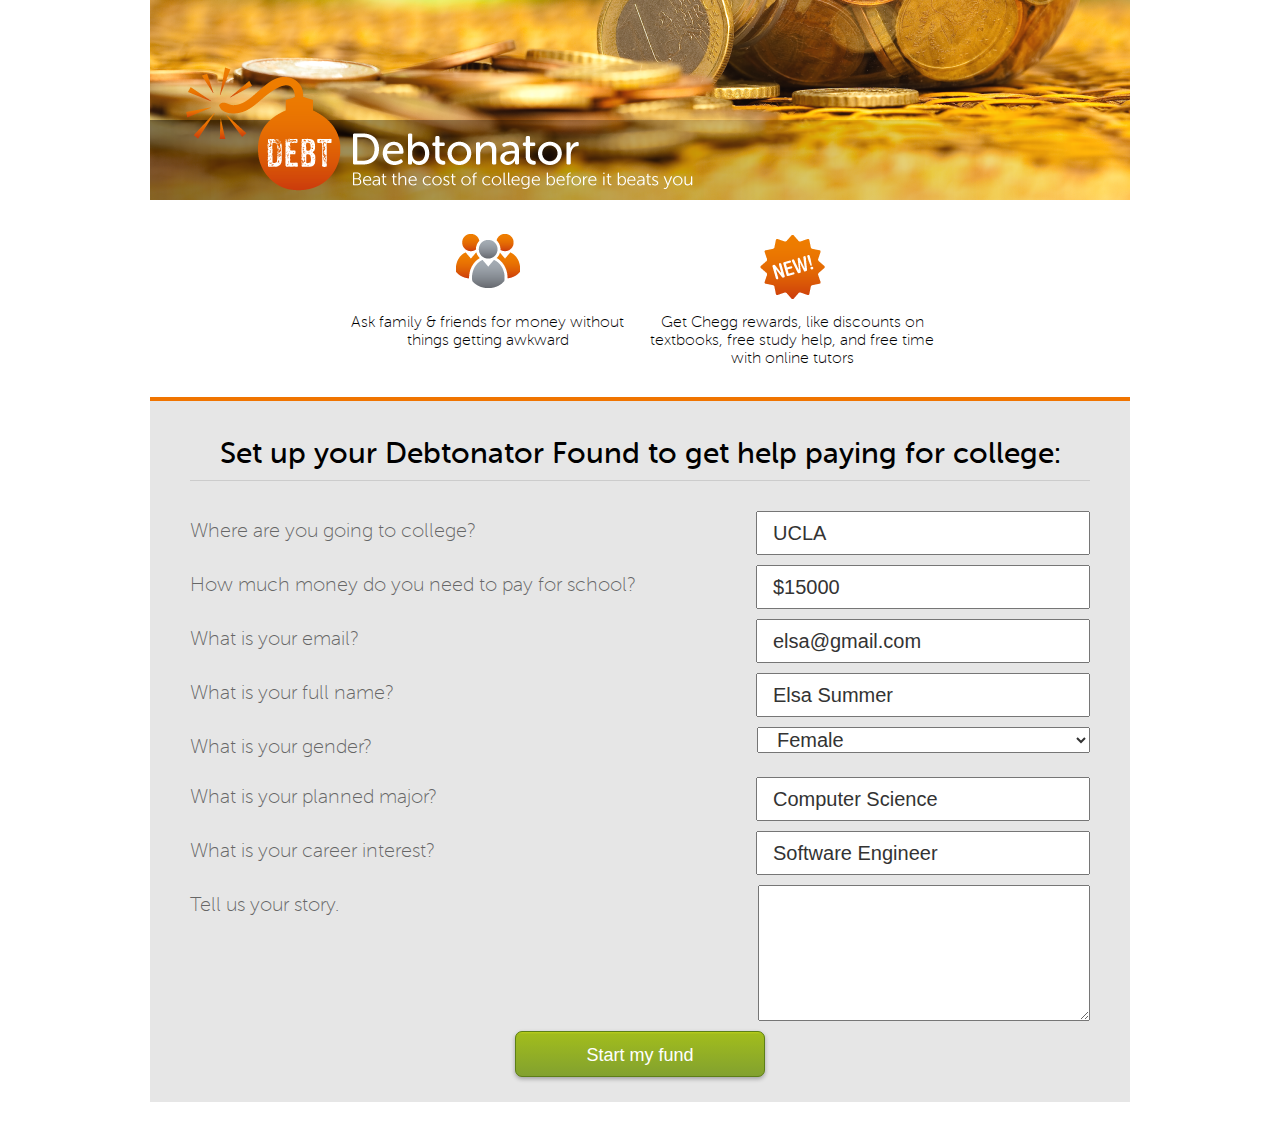
==== index.html @ c49d26be "Merge remote-tracking branch 'origin/gh-pages' into gh-pages" ====
<!DOCTYPE html>
<html>
	<head>
		<title>Debtonator</title>
        <link rel="stylesheet" type="text/css" href="normalize.min.css" />
        <link rel="stylesheet" type="text/css" href="style.css" />
        <link rel="stylesheet" type="text/css" href="index.css" />
        <link rel="stylesheet" type="text/css" href="setup.css" />
	</head>
	<body class="landingPage">
		<header>
            <img src="images/header.png">
        </header>
        <section class="center-block floaters">
        <div class="floatingBox family"><img src="images/icon_ppl_group.png"/><br/>Ask family & friends for money without things getting awkward</div>
        <div class="floatingBox rewards"><img src="images/icon_new.png"/><br/>Get Chegg rewards, like discounts on textbooks, free study help, and free time with online tutors</div>
        </section>

        <section class="center-block form-box">
            <h1 class="form-title">Set up your Debtonator Found to get help paying for college:</h1>
            <div class="form-body" id="submit_form">

                <div class="form-field cf">
                    <label>Where are you going to college?</label>
                    <input type="text" name="college" value="UCLA" />
                </div>

                <div class="form-field cf">
                    <label>How much money do you need to pay for school?</label>
                    <input type="text" name="goal" value="$15000" />
                </div>

                <div class="form-field cf">
                    <label>What is your email?</label>
                    <input type="text" name="email" value="elsa@gmail.com" />
                </div>

                <div class="form-field cf">
                    <label>What is your full name?</label>
                    <input type="text" name="name" value="Elsa Summer" />
                </div>

                <div class="form-field cf">
                    <label>What is your gender?</label>
                    <select name="gender">
                        <option>Male</option>
                        <option selected>Female</option>
                    </select>
                </div>

                <div class="form-field cf">
                    <label>What is your planned major?</label>
                    <input type="text" name="major" value="Computer Science" />
                </div>

                <div class="form-field cf">
                    <label>What is your career interest?</label>
                    <input type="text" name="interest" value="Software Engineer" />
                </div>

                <div class="form-field cf">
                    <label>Tell us your story.</label>
                    <textarea name="path"></textarea>
                </div> 
                


                <div class="form-field form-button">
                    <button id="submit_button">Start my fund</button>
                </div>
            </div>

        </section>

        <script src="https://d2dswzpx2y1fhq.cloudfront.net/_sdk/chegg.js"></script>
        <script src="//ajax.googleapis.com/ajax/libs/jquery/1.11.1/jquery.min.js"></script>
        <script src="//www.parsecdn.com/js/parse-1.3.0.min.js"></script>
        <script src="parse.js"></script>
        <script src="index.js"></script>
        <script>
        if(top != window) {
            Chegg.init({
                appName: 'debtonator',
                version: 1,
                redirect: '/',
                domain: 'https://henry.live.dev.cheggnet.com/'
            });
        }
        </script>
	</body>
</html>

<!--
Debtonator
Beat the cost of college before it beats you
In the upper right corner have a sound icon

Ask family & friends for money without things getting awkward

Get Chegg rewards, like discounts on textbooks, free study help, and free time with online tutors



Set up your Debtonator Fund to get help paying for college:

What school are you going to? [                            ]
and how much money you still need to pay for school  [                    ] for my first year
($15,000)
-->
---- style.css ----
body {
    padding-top: 1px;
    margin-top: -1px;
    padding-bottom: 1px;
    margin-bottom: -1px;
}

@font-face {
    font-family: 'MuseoSansRounded-100';
    src: url('fonts/museosansrounded-100-webfont.eot');
    src: url('fonts/museosansrounded-100-webfont.eot?#iefix') format('embedded-opentype'),
         url('fonts/museosansrounded-100-webfont.woff') format('woff'),
         url('fonts/museosansrounded-100-webfont.ttf') format('truetype'),
         url('fonts/museosansrounded-100-webfont.svg#MuseoSansRounded-100') format('svg');
    font-weight: normal;
    font-style: normal;

}

@font-face {
    font-family: 'MuseoSansRounded-300';
    src: url('fonts/museosansrounded-300-webfont.eot');
    src: url('fonts/museosansrounded-300-webfont.eot?#iefix') format('embedded-opentype'),
         url('fonts/museosansrounded-300-webfont.woff') format('woff'),
         url('fonts/museosansrounded-300-webfont.ttf') format('truetype'),
         url('fonts/museosansrounded-300-webfont.svg#MuseoSansRounded-300') format('svg');
    font-weight: normal;
    font-style: normal;

}

@font-face {
    font-family: 'MuseoSansRounded-500';
    src: url('fonts/museosansrounded-500-webfont.eot');
    src: url('fonts/museosansrounded-500-webfont.eot?#iefix') format('embedded-opentype'),
         url('fonts/museosansrounded-500-webfont.woff') format('woff'),
         url('fonts/museosansrounded-500-webfont.ttf') format('truetype'),
         url('fonts/museosansrounded-500-webfont.svg#MuseoSansRounded-500') format('svg');
    font-weight: normal;
    font-style: normal;

}

@font-face {
    font-family: 'MuseoSansRounded-700';
    src: url('fonts/museosansrounded-700-webfont.eot');
    src: url('fonts/museosansrounded-700-webfont.eot?#iefix') format('embedded-opentype'),
         url('fonts/museosansrounded-700-webfont.woff') format('woff'),
         url('fonts/museosansrounded-700-webfont.ttf') format('truetype'),
         url('fonts/museosansrounded-700-webfont.svg#MuseoSansRounded-700') format('svg');
    font-weight: normal;
    font-style: normal;

}
---- index.css ----
/* ======================================= *\
   Landing Page
\* ======================================= */

header{
    text-align: center;
}

.floaters{
    
}

 .center-block{
    width: 980px;
    margin: 0 auto;
    text-align: center;
}

 .floaters{
    margin-top: 30px;
    margin-bottom: 30px;
}

 h1 {
    font-family: "MuseoSansRounded-500";
    font-size: 32px;
    font-weight: normal
}

 h2 {
    font-family: "MuseoSansRounded-100";
    font-size: 18px;
    font-weight: normal
}

 .container {
    width: 980px
    
}
 .floatingBox {
    display: inline-block;
    width: 300px ;
    font-family: "MuseoSansRounded-100";
    align-content: center;
    text-align: center;
    position: relative;
    vertical-align: top;
}

 .floatingBox.family img {
    padding-bottom: 21px;
}

 .floatingBox.rewards img {
    padding-bottom: 10px;
}
    
 button {
    background-color: #a1bc1d;
    background-image: -webkit-gradient(linear, 50% 0%, 50% 100%, color-stop(0%, #bbce1b), color-stop(2px, #a1bc1d), color-stop(100%, #82a12f));
    background-image: -webkit-linear-gradient(#bbce1b 0%, #a1bc1d 2px, #82a12f);
    background-image: -moz-linear-gradient(#bbce1b 0%, #a1bc1d 2px, #82a12f);
    background-image: -o-linear-gradient(#bbce1b 0%, #a1bc1d 2px, #82a12f);
    background-image: linear-gradient(#bbce1b 0%, #a1bc1d 2px, #82a12f);
    -webkit-box-shadow: 0 2px 4px rgba(0, 0, 0, 0.3);
    -moz-box-shadow: 0 2px 4px rgba(0, 0, 0, 0.3);
    box-shadow: 0 2px 4px rgba(0, 0, 0, 0.3);
    border: 1px solid #5d7f17;
    color: white;
    height: 46px;
    line-height: 44px;
    font-size: 18px;
    width: 50% ;
    padding-left: 30px;
    padding-right: 30px;
    border-radius: 7px;
}
---- setup.css ----
/* ======================================= *\
   Setup Page
\* ======================================= */

.form-box {
    width: 900px;
	border-top: solid 4px #f07400;
	background-color: #e6e6e6; 
	padding: 15px 40px;
    margin-bottom: 30px;

}
.form-title {
	font-family: "MuseoSansRounded-500";
    font-size: 30px;
    font-weight: normal;
    padding-bottom: 10px; 
    border-bottom : 1px solid #ccc;
}

.form-body {
	padding:5px 0;
}
.form-field {
	padding:5px 0;
}
.form-field label{
	float:left;
	font-family: "MuseoSansRounded-100";
    font-size: 20px;
    font-weight: normal;
    color: #666;
    height: 40px;
    line-height: 40px;
    
}
.form-field input {
	float:right;
	height: 40px;
	font-family: "Helvetica", "Arial", Sans-serif;
	font-size: 20px;
	color: #333333;
	padding: 0px 15px;
	width:300px;
}
.form-field select{
	float:right;
	line-height: 34px;
	font-family: "Helvetica", "Arial", Sans-serif;
	font-size: 20px;
	color: #333333;
	padding: 0px 15px;
	width:333px;
}
.form-field textarea{
	float:right;
	height: 134px;
	font-family: "Helvetica", "Arial", Sans-serif;
	font-size: 20px;
	color: #333333;
	padding: 0px 15px;
	width:300px;
}

.form-button {
	width: 500px;
	margin:auto;
}

.cf:before,
.cf:after {
    content: " "; /* 1 */
    display: table; /* 2 */
}

.cf:after {
    clear: both;
}

/**
 * For IE 6/7 only
 * Include this rule to trigger hasLayout and contain floats.
 */
.cf {
    *zoom: 1;
}
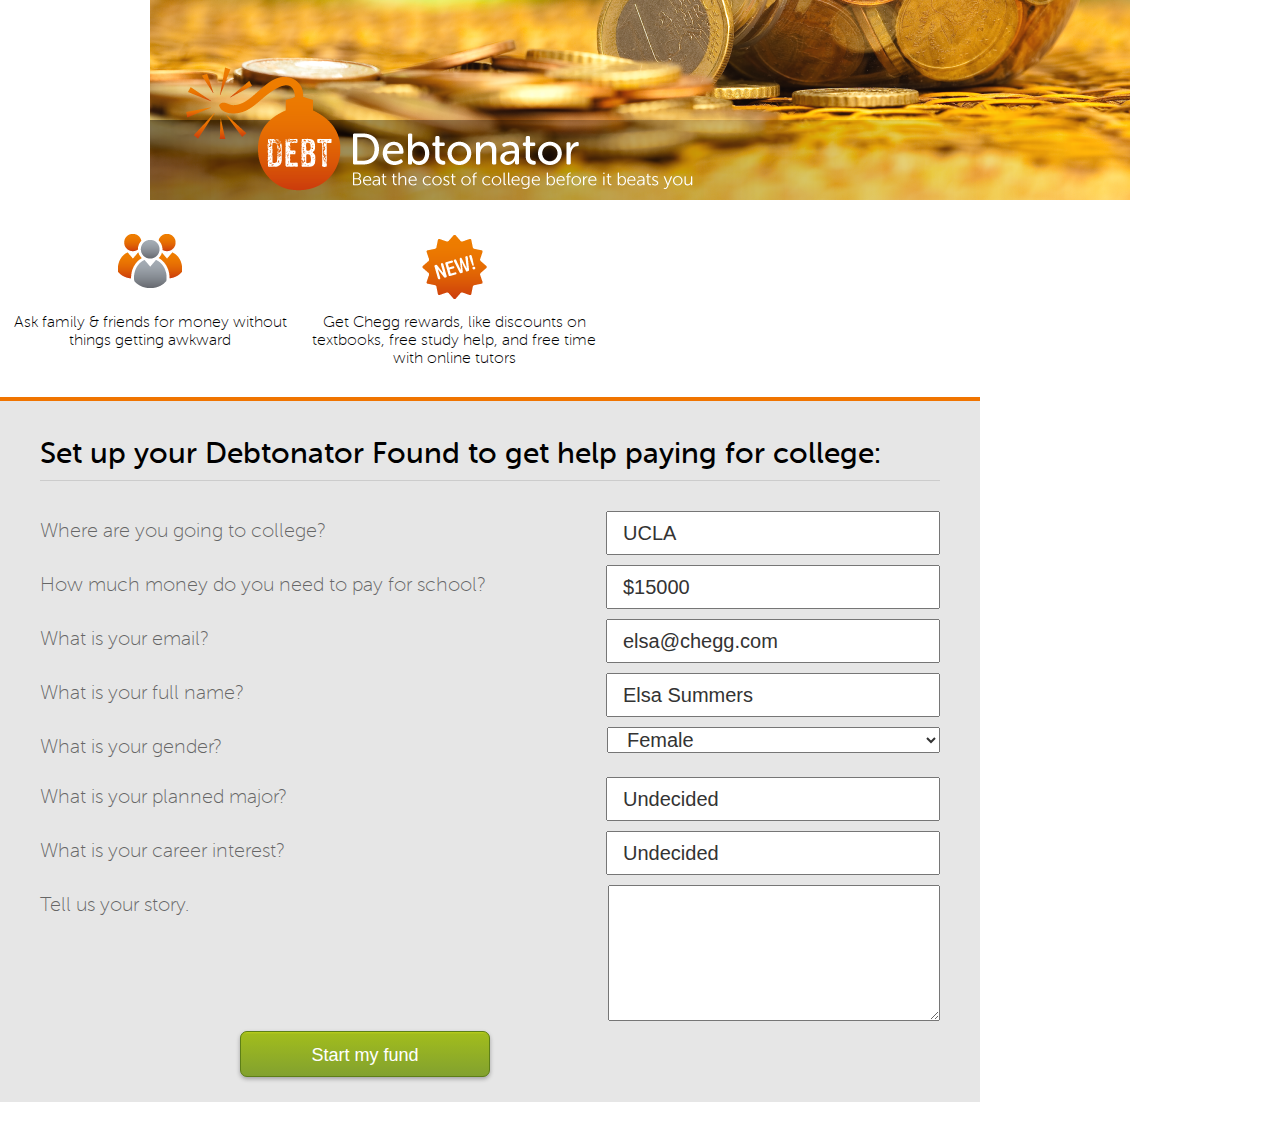
==== commit b3a9eeb6: "Update some default text." ====
--- a/index.html
+++ b/index.html
@@ -11,12 +11,12 @@
 		<header>
             <img src="images/header.png">
         </header>
-        <section class="center-block floaters">
+        <section class="floaters">
         <div class="floatingBox family"><img src="images/icon_ppl_group.png"/><br/>Ask family & friends for money without things getting awkward</div>
         <div class="floatingBox rewards"><img src="images/icon_new.png"/><br/>Get Chegg rewards, like discounts on textbooks, free study help, and free time with online tutors</div>
         </section>
 
-        <section class="center-block form-box">
+        <section class="floaters form-box">
             <h1 class="form-title">Set up your Debtonator Found to get help paying for college:</h1>
             <div class="form-body" id="submit_form">
 
@@ -32,12 +32,12 @@
 
                 <div class="form-field cf">
                     <label>What is your email?</label>
-                    <input type="text" name="email" value="elsa@gmail.com" />
+                    <input type="text" name="email" value="elsa@chegg.com" />
                 </div>
 
                 <div class="form-field cf">
                     <label>What is your full name?</label>
-                    <input type="text" name="name" value="Elsa Summer" />
+                    <input type="text" name="name" value="Elsa Summers" />
                 </div>
 
                 <div class="form-field cf">
@@ -50,12 +50,12 @@
 
                 <div class="form-field cf">
                     <label>What is your planned major?</label>
-                    <input type="text" name="major" value="Computer Science" />
+                    <input type="text" name="major" value="Undecided" />
                 </div>
 
                 <div class="form-field cf">
                     <label>What is your career interest?</label>
-                    <input type="text" name="interest" value="Software Engineer" />
+                    <input type="text" name="interest" value="Undecided" />
                 </div>
 
                 <div class="form-field cf">
@@ -70,7 +70,8 @@
                 </div>
             </div>
 
-        </section>
+        </div>
+
 
         <script src="https://d2dswzpx2y1fhq.cloudfront.net/_sdk/chegg.js"></script>
         <script src="//ajax.googleapis.com/ajax/libs/jquery/1.11.1/jquery.min.js"></script>
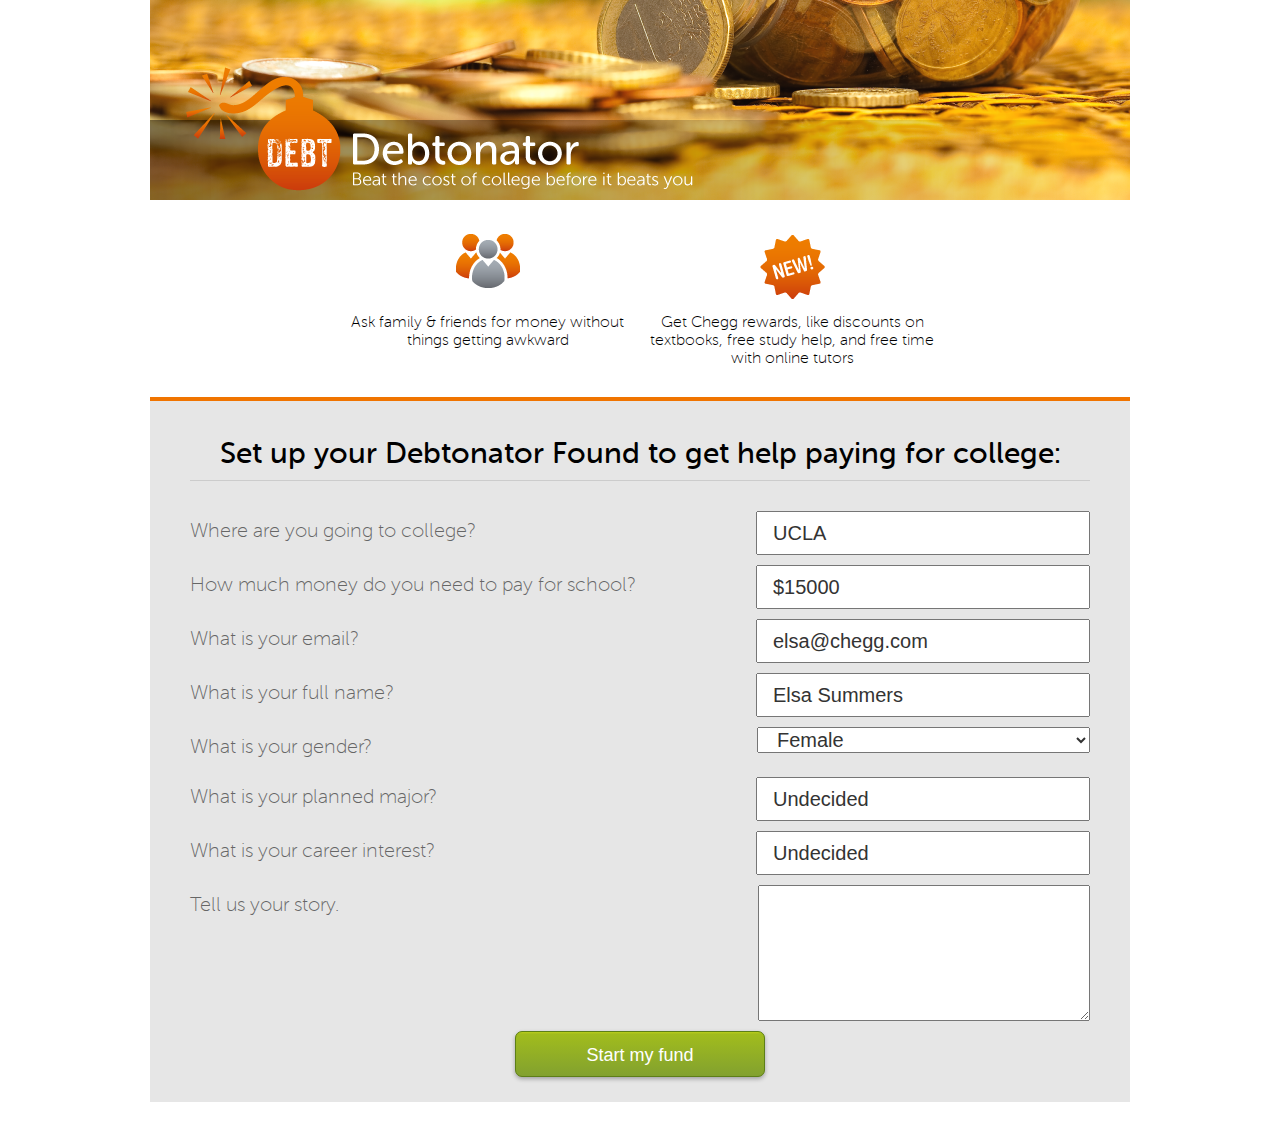
==== commit d4f604fe: "Merge branch 'gh-pages' of github.com:liouh/debtonator into gh-pages" ====
--- a/index.html
+++ b/index.html
@@ -11,12 +11,12 @@
 		<header>
             <img src="images/header.png">
         </header>
-        <section class="floaters">
+        <section class="center-block floaters">
         <div class="floatingBox family"><img src="images/icon_ppl_group.png"/><br/>Ask family & friends for money without things getting awkward</div>
         <div class="floatingBox rewards"><img src="images/icon_new.png"/><br/>Get Chegg rewards, like discounts on textbooks, free study help, and free time with online tutors</div>
         </section>
 
-        <section class="floaters form-box">
+        <section class="center-block form-box">
             <h1 class="form-title">Set up your Debtonator Found to get help paying for college:</h1>
             <div class="form-body" id="submit_form">
 
@@ -70,8 +70,7 @@
                 </div>
             </div>
 
-        </div>
-
+        </section>
 
         <script src="https://d2dswzpx2y1fhq.cloudfront.net/_sdk/chegg.js"></script>
         <script src="//ajax.googleapis.com/ajax/libs/jquery/1.11.1/jquery.min.js"></script>
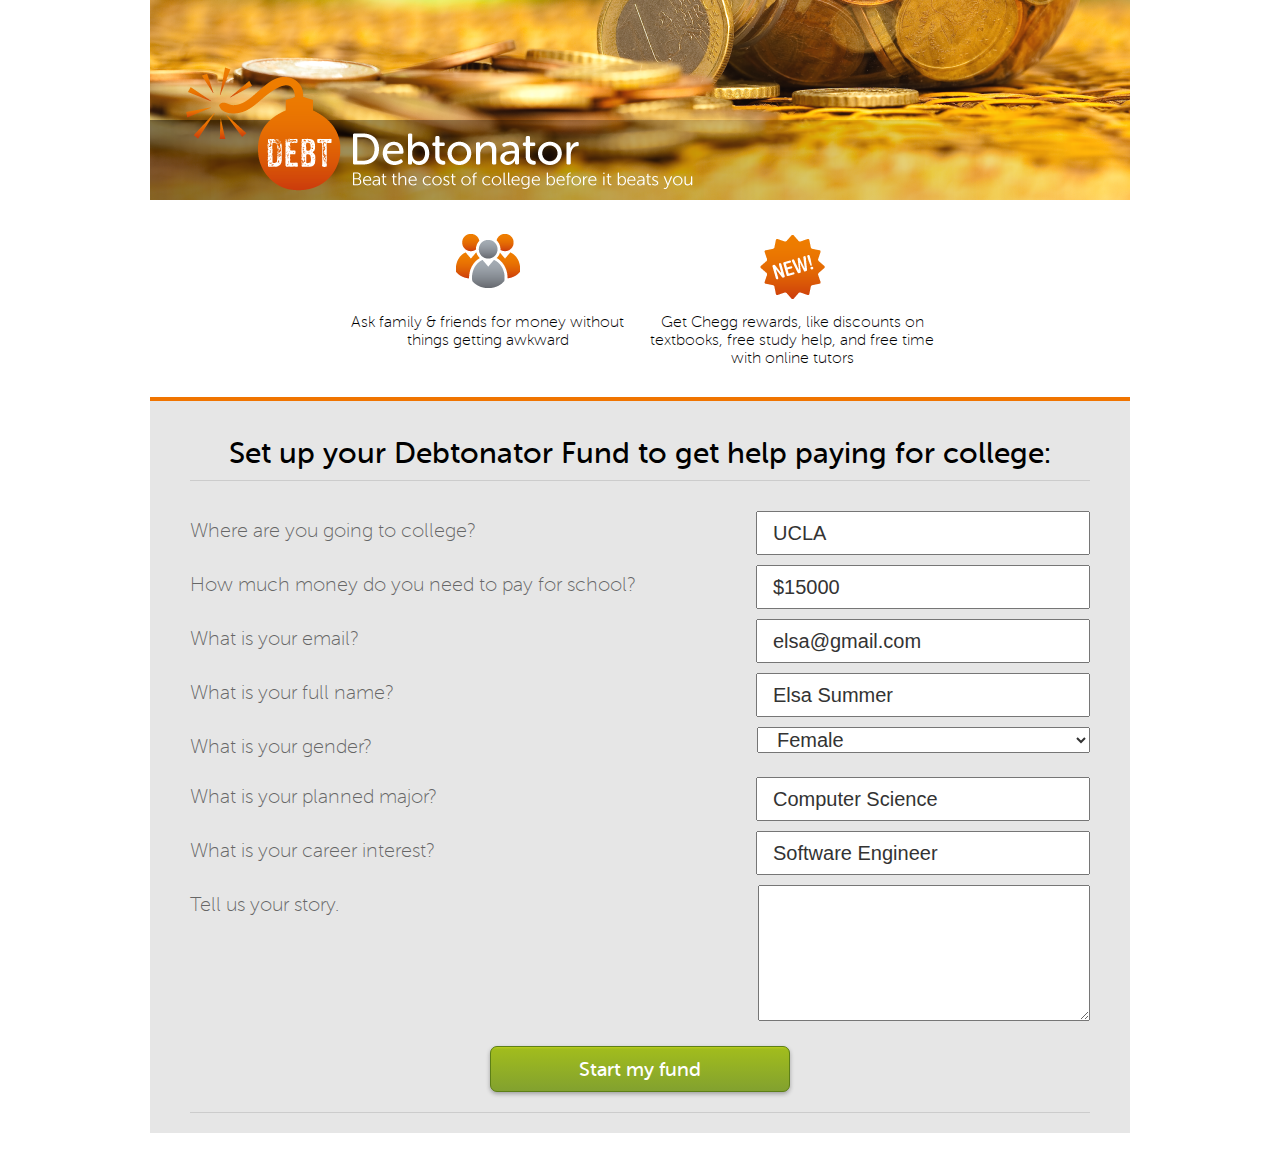
==== commit be6bf824: "Several form design changes" ====
--- a/index.html
+++ b/index.html
@@ -17,7 +17,7 @@
         </section>
 
         <section class="center-block form-box">
-            <h1 class="form-title">Set up your Debtonator Found to get help paying for college:</h1>
+            <h1 class="form-title">Set up your Debtonator Fund to get help paying for college:</h1>
             <div class="form-body" id="submit_form">
 
                 <div class="form-field cf">
@@ -32,12 +32,12 @@
 
                 <div class="form-field cf">
                     <label>What is your email?</label>
-                    <input type="text" name="email" value="elsa@chegg.com" />
+                    <input type="text" name="email" value="elsa@gmail.com" />
                 </div>
 
                 <div class="form-field cf">
                     <label>What is your full name?</label>
-                    <input type="text" name="name" value="Elsa Summers" />
+                    <input type="text" name="name" value="Elsa Summer" />
                 </div>
 
                 <div class="form-field cf">
@@ -50,12 +50,12 @@
 
                 <div class="form-field cf">
                     <label>What is your planned major?</label>
-                    <input type="text" name="major" value="Undecided" />
+                    <input type="text" name="major" value="Computer Science" />
                 </div>
 
                 <div class="form-field cf">
                     <label>What is your career interest?</label>
-                    <input type="text" name="interest" value="Undecided" />
+                    <input type="text" name="interest" value="Software Engineer" />
                 </div>
 
                 <div class="form-field cf">
--- a/setup.css
+++ b/setup.css
@@ -63,8 +63,18 @@
 }
 
 .form-button {
-	width: 500px;
+	width: 900px;
 	margin:auto;
+    margin-top: 15px;
+    padding-bottom: 20px;
+    border-bottom: 1px solid #ccc;
+}
+
+.form-button button {
+    width: 300px;
+    font-family: "MuseoSansRounded-500", Sans-serif;
+    font-size: 20px;
+    font-weight: normal;
 }
 
 .cf:before,
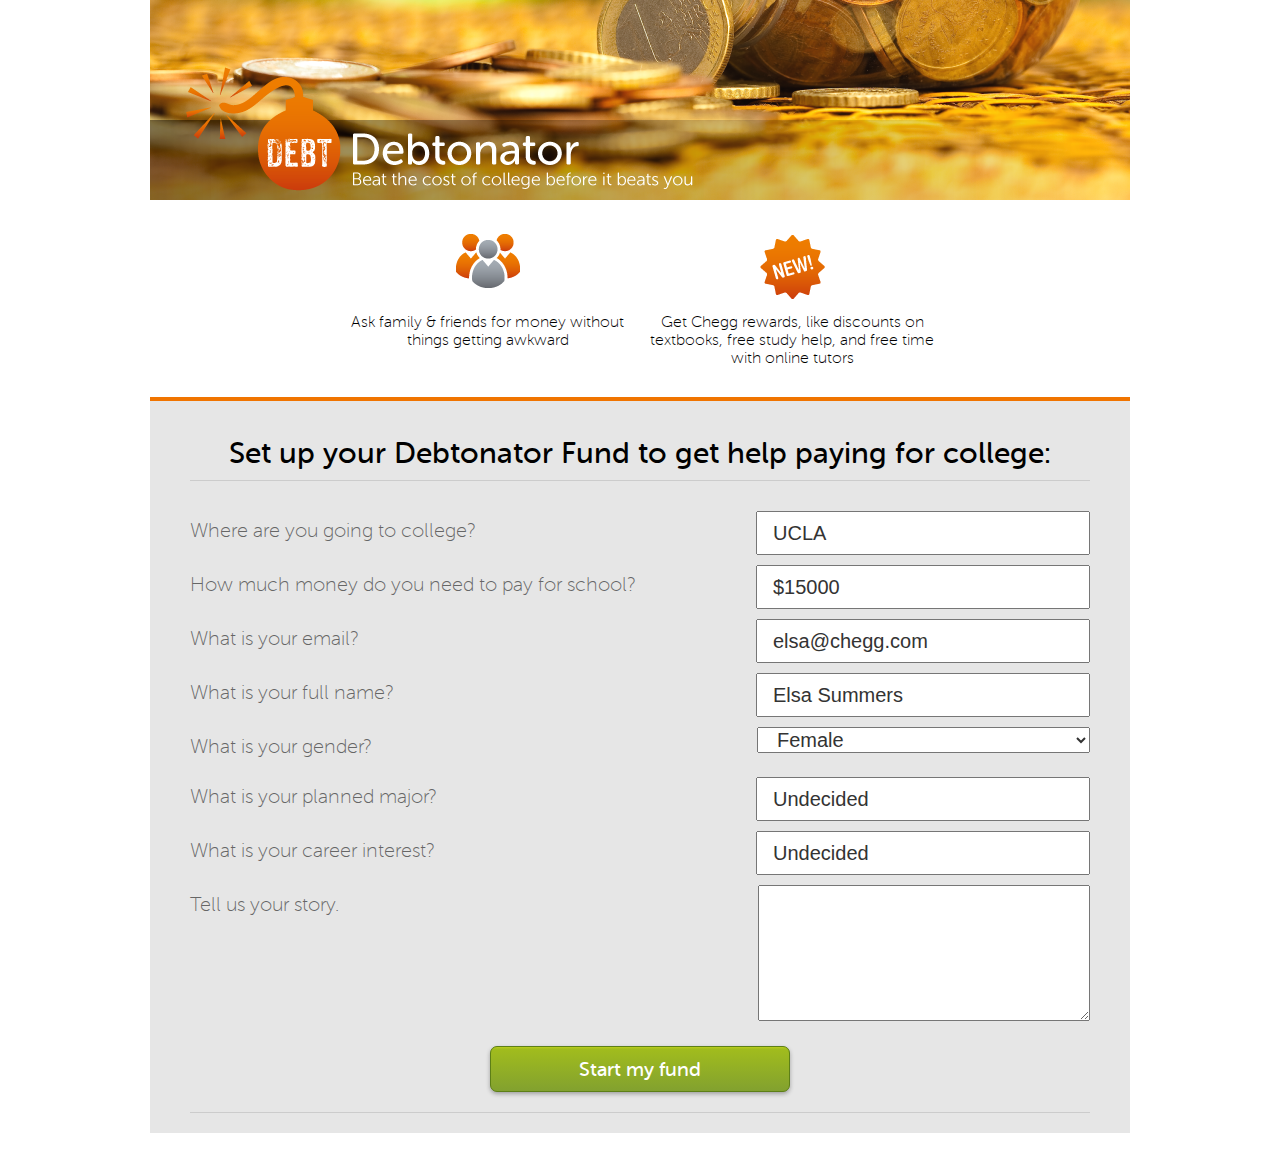
==== commit 4056bcba: "Merge remote-tracking branch 'origin/gh-pages' into gh-pages" ====
--- a/index.html
+++ b/index.html
@@ -32,12 +32,12 @@
 
                 <div class="form-field cf">
                     <label>What is your email?</label>
-                    <input type="text" name="email" value="elsa@gmail.com" />
+                    <input type="text" name="email" value="elsa@chegg.com" />
                 </div>
 
                 <div class="form-field cf">
                     <label>What is your full name?</label>
-                    <input type="text" name="name" value="Elsa Summer" />
+                    <input type="text" name="name" value="Elsa Summers" />
                 </div>
 
                 <div class="form-field cf">
@@ -50,12 +50,12 @@
 
                 <div class="form-field cf">
                     <label>What is your planned major?</label>
-                    <input type="text" name="major" value="Computer Science" />
+                    <input type="text" name="major" value="Undecided" />
                 </div>
 
                 <div class="form-field cf">
                     <label>What is your career interest?</label>
-                    <input type="text" name="interest" value="Software Engineer" />
+                    <input type="text" name="interest" value="Undecided" />
                 </div>
 
                 <div class="form-field cf">
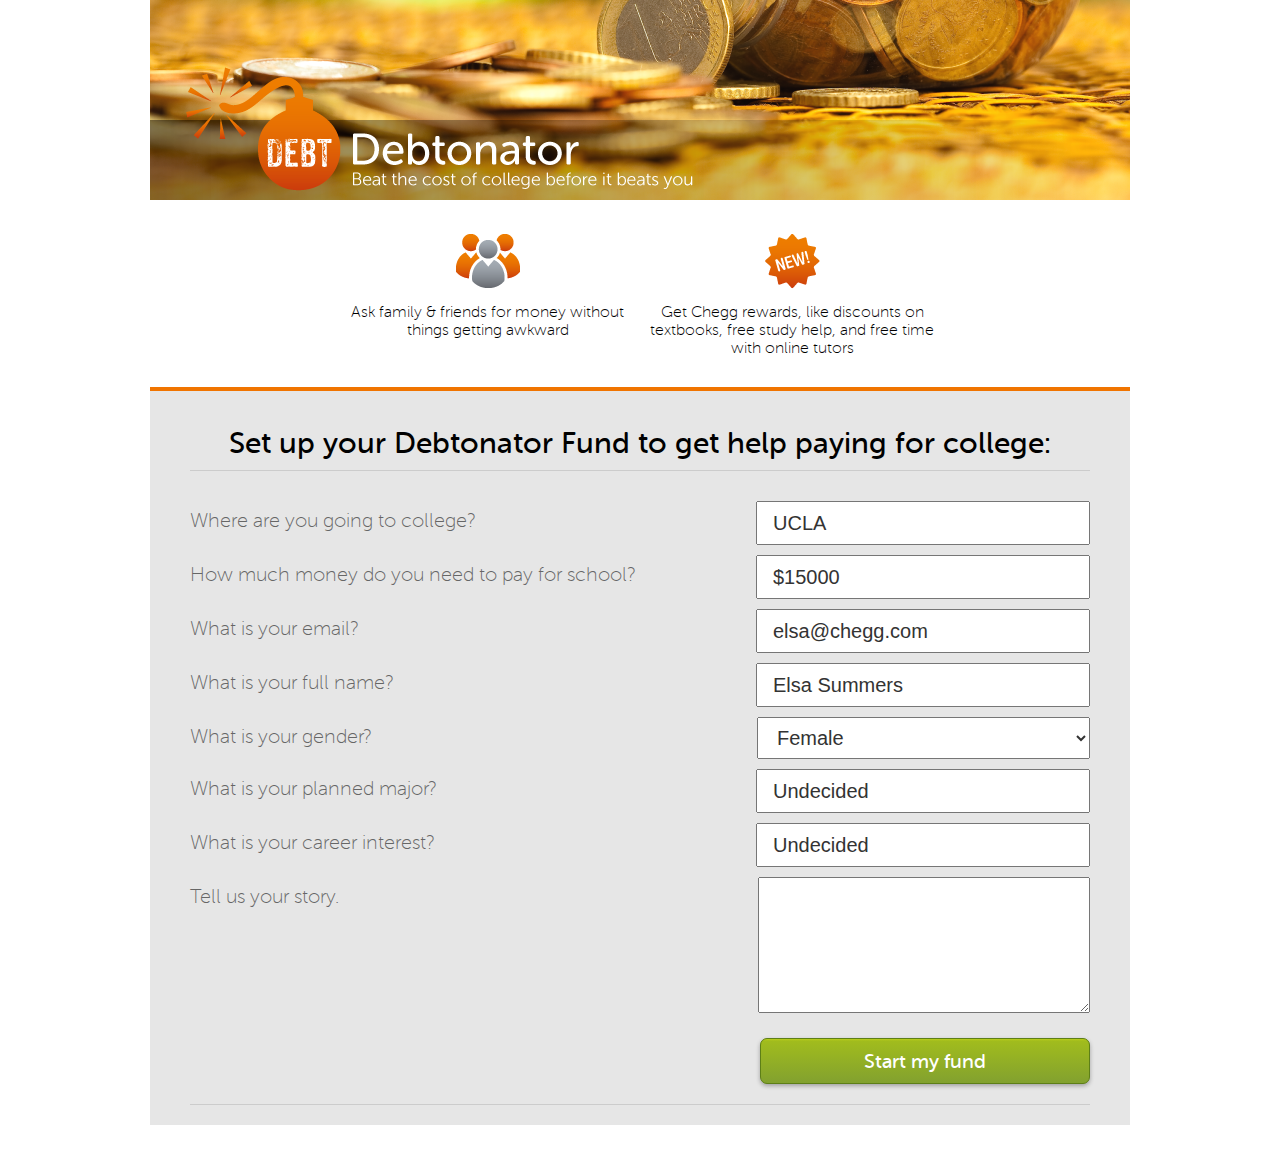
==== commit 66203c00: "some css consolidation" ====
--- a/index.html
+++ b/index.html
@@ -61,12 +61,10 @@
                 <div class="form-field cf">
                     <label>Tell us your story.</label>
                     <textarea name="path"></textarea>
-                </div> 
+                </div>
                 
-
-
                 <div class="form-field form-button">
-                    <button id="submit_button">Start my fund</button>
+                    <button class="button" id="submit_button">Start my fund</button>
                 </div>
             </div>
 
--- a/style.css
+++ b/style.css
@@ -9,9 +9,9 @@
     font-family: 'MuseoSansRounded-100';
     src: url('fonts/museosansrounded-100-webfont.eot');
     src: url('fonts/museosansrounded-100-webfont.eot?#iefix') format('embedded-opentype'),
-         url('fonts/museosansrounded-100-webfont.woff') format('woff'),
-         url('fonts/museosansrounded-100-webfont.ttf') format('truetype'),
-         url('fonts/museosansrounded-100-webfont.svg#MuseoSansRounded-100') format('svg');
+    url('fonts/museosansrounded-100-webfont.woff') format('woff'),
+    url('fonts/museosansrounded-100-webfont.ttf') format('truetype'),
+    url('fonts/museosansrounded-100-webfont.svg#MuseoSansRounded-100') format('svg');
     font-weight: normal;
     font-style: normal;
 
@@ -21,9 +21,9 @@
     font-family: 'MuseoSansRounded-300';
     src: url('fonts/museosansrounded-300-webfont.eot');
     src: url('fonts/museosansrounded-300-webfont.eot?#iefix') format('embedded-opentype'),
-         url('fonts/museosansrounded-300-webfont.woff') format('woff'),
-         url('fonts/museosansrounded-300-webfont.ttf') format('truetype'),
-         url('fonts/museosansrounded-300-webfont.svg#MuseoSansRounded-300') format('svg');
+    url('fonts/museosansrounded-300-webfont.woff') format('woff'),
+    url('fonts/museosansrounded-300-webfont.ttf') format('truetype'),
+    url('fonts/museosansrounded-300-webfont.svg#MuseoSansRounded-300') format('svg');
     font-weight: normal;
     font-style: normal;
 
@@ -33,9 +33,9 @@
     font-family: 'MuseoSansRounded-500';
     src: url('fonts/museosansrounded-500-webfont.eot');
     src: url('fonts/museosansrounded-500-webfont.eot?#iefix') format('embedded-opentype'),
-         url('fonts/museosansrounded-500-webfont.woff') format('woff'),
-         url('fonts/museosansrounded-500-webfont.ttf') format('truetype'),
-         url('fonts/museosansrounded-500-webfont.svg#MuseoSansRounded-500') format('svg');
+    url('fonts/museosansrounded-500-webfont.woff') format('woff'),
+    url('fonts/museosansrounded-500-webfont.ttf') format('truetype'),
+    url('fonts/museosansrounded-500-webfont.svg#MuseoSansRounded-500') format('svg');
     font-weight: normal;
     font-style: normal;
 
@@ -45,10 +45,71 @@
     font-family: 'MuseoSansRounded-700';
     src: url('fonts/museosansrounded-700-webfont.eot');
     src: url('fonts/museosansrounded-700-webfont.eot?#iefix') format('embedded-opentype'),
-         url('fonts/museosansrounded-700-webfont.woff') format('woff'),
-         url('fonts/museosansrounded-700-webfont.ttf') format('truetype'),
-         url('fonts/museosansrounded-700-webfont.svg#MuseoSansRounded-700') format('svg');
+    url('fonts/museosansrounded-700-webfont.woff') format('woff'),
+    url('fonts/museosansrounded-700-webfont.ttf') format('truetype'),
+    url('fonts/museosansrounded-700-webfont.svg#MuseoSansRounded-700') format('svg');
     font-weight: normal;
     font-style: normal;
 
+}
+
+.button {
+    background-color: #a1bc1d;
+    background-image: -webkit-gradient(linear, 50% 0%, 50% 100%, color-stop(0%, #bbce1b), color-stop(2px, #a1bc1d), color-stop(100%, #82a12f));
+    background-image: -webkit-linear-gradient(#bbce1b 0%, #a1bc1d 2px, #82a12f);
+    background-image: -moz-linear-gradient(#bbce1b 0%, #a1bc1d 2px, #82a12f);
+    background-image: -o-linear-gradient(#bbce1b 0%, #a1bc1d 2px, #82a12f);
+    background-image: linear-gradient(#bbce1b 0%, #a1bc1d 2px, #82a12f);
+    -webkit-box-shadow: 0 2px 4px rgba(0, 0, 0, 0.3);
+    -moz-box-shadow: 0 2px 4px rgba(0, 0, 0, 0.3);
+    box-shadow: 0 2px 4px rgba(0, 0, 0, 0.3);
+    border: 1px solid #5d7f17;
+    color: white;
+    height: 46px;
+    line-height: 44px;
+    font-size: 18px;
+    width: 50%;
+    padding-left: 30px;
+    padding-right: 30px;
+    border-radius: 7px;
+}
+
+.center-block {
+    width: 980px;
+    margin: 0 auto;
+    text-align: center;
+}
+
+h1 {
+    font-family: "MuseoSansRounded-500";
+    font-size: 32px;
+    font-weight: normal
+}
+
+h2 {
+    font-family: "MuseoSansRounded-100";
+    font-size: 18px;
+    font-weight: normal
+}
+
+.container {
+    width: 980px
+}
+
+.cf:before,
+.cf:after {
+    content: " "; /* 1 */
+    display: table; /* 2 */
+}
+
+.cf:after {
+    clear: both;
+}
+
+/**
+ * For IE 6/7 only
+ * Include this rule to trigger hasLayout and contain floats.
+ */
+.cf {
+    *zoom: 1;
 }--- a/index.css
+++ b/index.css
@@ -2,44 +2,18 @@
    Landing Page
 \* ======================================= */
 
-header{
+header {
     text-align: center;
 }
 
-.floaters{
-    
-}
-
- .center-block{
-    width: 980px;
-    margin: 0 auto;
-    text-align: center;
-}
-
- .floaters{
+.floaters {
     margin-top: 30px;
     margin-bottom: 30px;
 }
-
- h1 {
-    font-family: "MuseoSansRounded-500";
-    font-size: 32px;
-    font-weight: normal
-}
-
- h2 {
-    font-family: "MuseoSansRounded-100";
-    font-size: 18px;
-    font-weight: normal
-}
-
- .container {
-    width: 980px
-    
-}
- .floatingBox {
+ 
+.floatingBox {
     display: inline-block;
-    width: 300px ;
+    width: 300px;
     font-family: "MuseoSansRounded-100";
     align-content: center;
     text-align: center;
@@ -47,31 +21,90 @@
     vertical-align: top;
 }
 
- .floatingBox.family img {
-    padding-bottom: 21px;
+.floatingBox.family img {
+    padding-bottom: 11px;
 }
 
- .floatingBox.rewards img {
+.floatingBox.rewards img {
     padding-bottom: 10px;
 }
+
+/* ======================================= *\
+   Index page form
+\* ======================================= */
+
+.form-box {
+    width: 900px;
+	border-top: solid 4px #f07400;
+	background-color: #e6e6e6; 
+	padding: 15px 40px;
+    margin-bottom: 30px;
+
+}
+.form-title {
+	font-family: "MuseoSansRounded-500";
+    font-size: 30px;
+    font-weight: normal;
+    padding-bottom: 10px; 
+    border-bottom : 1px solid #ccc;
+}
+
+.form-body {
+	padding:5px 0;
+}
+.form-field {
+	padding:5px 0;
+}
+.form-field label{
+	float:left;
+	font-family: "MuseoSansRounded-100";
+    font-size: 20px;
+    font-weight: normal;
+    color: #666;
+    height: 40px;
+    line-height: 40px;
     
- button {
-    background-color: #a1bc1d;
-    background-image: -webkit-gradient(linear, 50% 0%, 50% 100%, color-stop(0%, #bbce1b), color-stop(2px, #a1bc1d), color-stop(100%, #82a12f));
-    background-image: -webkit-linear-gradient(#bbce1b 0%, #a1bc1d 2px, #82a12f);
-    background-image: -moz-linear-gradient(#bbce1b 0%, #a1bc1d 2px, #82a12f);
-    background-image: -o-linear-gradient(#bbce1b 0%, #a1bc1d 2px, #82a12f);
-    background-image: linear-gradient(#bbce1b 0%, #a1bc1d 2px, #82a12f);
-    -webkit-box-shadow: 0 2px 4px rgba(0, 0, 0, 0.3);
-    -moz-box-shadow: 0 2px 4px rgba(0, 0, 0, 0.3);
-    box-shadow: 0 2px 4px rgba(0, 0, 0, 0.3);
-    border: 1px solid #5d7f17;
-    color: white;
-    height: 46px;
-    line-height: 44px;
-    font-size: 18px;
-    width: 50% ;
-    padding-left: 30px;
-    padding-right: 30px;
-    border-radius: 7px;
 }
+.form-field input {
+	float:right;
+	height: 40px;
+	font-family: "Helvetica", "Arial", Sans-serif;
+	font-size: 20px;
+	color: #333333;
+	padding: 0px 15px;
+	width:300px;
+}
+.form-field select{
+	float:right;
+	line-height: 34px;
+	font-family: "Helvetica", "Arial", Sans-serif;
+	font-size: 20px;
+	color: #333333;
+	padding: 8px 15px;
+	width:333px;
+}
+.form-field textarea{
+	float:right;
+	height: 134px;
+	font-family: "Helvetica", "Arial", Sans-serif;
+	font-size: 20px;
+	color: #333333;
+	padding: 0px 15px;
+	width:300px;
+}
+
+.form-button {
+	width: 900px;
+	margin:auto;
+    margin-top: 15px;
+    padding-bottom: 20px;
+    border-bottom: 1px solid #ccc;
+    text-align: right;
+}
+
+.form-button button {
+    width: 330px;
+    font-family: "MuseoSansRounded-500", Sans-serif;
+    font-size: 20px;
+    font-weight: normal;
+}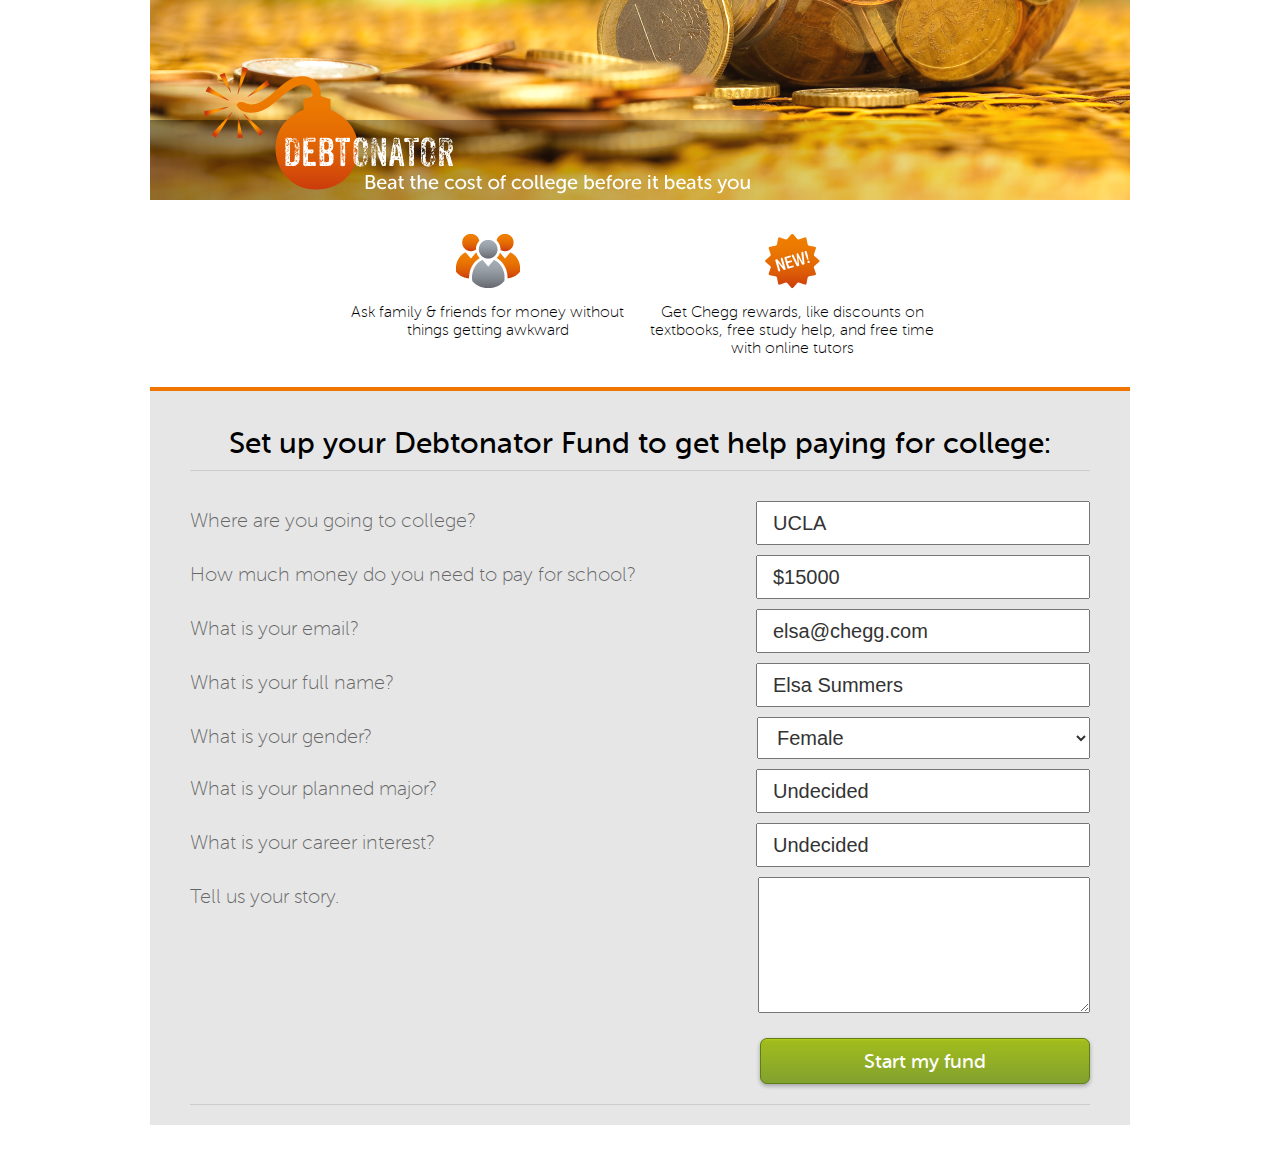
==== commit 27e3a409: "Camapign invite dialog and some other stuff..." ====
--- a/index.html
+++ b/index.html
@@ -5,7 +5,6 @@
         <link rel="stylesheet" type="text/css" href="normalize.min.css" />
         <link rel="stylesheet" type="text/css" href="style.css" />
         <link rel="stylesheet" type="text/css" href="index.css" />
-        <link rel="stylesheet" type="text/css" href="setup.css" />
 	</head>
 	<body class="landingPage">
 		<header>
@@ -67,7 +66,6 @@
                     <button class="button" id="submit_button">Start my fund</button>
                 </div>
             </div>
-
         </section>
 
         <script src="https://d2dswzpx2y1fhq.cloudfront.net/_sdk/chegg.js"></script>
--- a/style.css
+++ b/style.css
@@ -68,10 +68,30 @@
     height: 46px;
     line-height: 44px;
     font-size: 18px;
-    width: 50%;
     padding-left: 30px;
     padding-right: 30px;
     border-radius: 7px;
+    outline: none;
+}
+
+.button-light {
+    background: #f5f5f5;
+    background: -moz-linear-gradient(top, white 0%, #e5e5e5 100%);
+    background: -webkit-gradient(linear, left top, left bottom, color-stop(0%, white), color-stop(100%, #e5e5e5));
+    background: -webkit-linear-gradient(top, white 0%, #e5e5e5 100%);
+    background: -o-linear-gradient(top, white 0%, #e5e5e5 100%);
+    background: -ms-linear-gradient(top, white 0%, #e5e5e5 100%);
+    background: linear-gradient(top, #ffffff 0%, #e5e5e5 100%);
+    box-shadow: inset 0px 1px 0px rgba(255, 255, 255, 0.65), 0px 1px 2px rgba(0, 0, 0, 0.25);
+    border: 1px solid #ccc;
+    color: #666;
+    height: 46px;
+    line-height: 44px;
+    font-size: 18px;
+    padding-left: 30px;
+    padding-right: 30px;
+    border-radius: 7px;
+    outline: none;
 }
 
 .center-block {
@@ -112,4 +132,93 @@
  */
 .cf {
     *zoom: 1;
-}+}
+
+/* ======================================= *\
+   page form
+\* ======================================= */
+
+.form-box {
+    width: 900px;
+	border-top: solid 4px #f07400;
+	background-color: #e6e6e6; 
+	padding: 15px 40px;
+    margin-bottom: 30px;
+
+}
+.form-title {
+	font-family: "MuseoSansRounded-500";
+    font-size: 30px;
+    font-weight: normal;
+    padding-bottom: 10px; 
+    border-bottom : 1px solid #ccc;
+}
+
+.form-body {
+	padding:5px 0;
+}
+.form-field {
+	padding:5px 0;
+}
+.form-field label{
+	float:left;
+	font-family: "MuseoSansRounded-100";
+    font-size: 20px;
+    font-weight: normal;
+    color: #666;
+    height: 40px;
+    line-height: 40px;
+    
+}
+.form-field input {
+	float:right;
+	height: 40px;
+	font-family: "Helvetica", "Arial", Sans-serif;
+	font-size: 20px;
+	color: #333333;
+	padding: 0px 15px;
+	width:300px;
+}
+.form-field select{
+	float:right;
+	line-height: 34px;
+	font-family: "Helvetica", "Arial", Sans-serif;
+	font-size: 20px;
+	color: #333333;
+	padding: 8px 15px;
+	width:333px;
+}
+.form-field textarea{
+	float:right;
+	height: 134px;
+	font-family: "Helvetica", "Arial", Sans-serif;
+	font-size: 20px;
+	color: #333333;
+	padding: 0px 15px;
+	width:300px;
+}
+
+.form-button {
+	width: 900px;
+	margin:auto;
+    margin-top: 15px;
+    padding-bottom: 20px;
+    border-bottom: 1px solid #ccc;
+    text-align: right;
+}
+
+.form-button button {
+    width: 330px;
+    font-family: "MuseoSansRounded-500", Sans-serif;
+    font-size: 20px;
+    font-weight: normal;
+}
+
+fieldset{
+    border: none;
+    border-bottom : 1px solid #ccc;
+}
+
+.hidden{
+    display: none;
+}
--- a/index.css
+++ b/index.css
@@ -27,84 +27,4 @@
 
 .floatingBox.rewards img {
     padding-bottom: 10px;
-}
-
-/* ======================================= *\
-   Index page form
-\* ======================================= */
-
-.form-box {
-    width: 900px;
-	border-top: solid 4px #f07400;
-	background-color: #e6e6e6; 
-	padding: 15px 40px;
-    margin-bottom: 30px;
-
-}
-.form-title {
-	font-family: "MuseoSansRounded-500";
-    font-size: 30px;
-    font-weight: normal;
-    padding-bottom: 10px; 
-    border-bottom : 1px solid #ccc;
-}
-
-.form-body {
-	padding:5px 0;
-}
-.form-field {
-	padding:5px 0;
-}
-.form-field label{
-	float:left;
-	font-family: "MuseoSansRounded-100";
-    font-size: 20px;
-    font-weight: normal;
-    color: #666;
-    height: 40px;
-    line-height: 40px;
-    
-}
-.form-field input {
-	float:right;
-	height: 40px;
-	font-family: "Helvetica", "Arial", Sans-serif;
-	font-size: 20px;
-	color: #333333;
-	padding: 0px 15px;
-	width:300px;
-}
-.form-field select{
-	float:right;
-	line-height: 34px;
-	font-family: "Helvetica", "Arial", Sans-serif;
-	font-size: 20px;
-	color: #333333;
-	padding: 8px 15px;
-	width:333px;
-}
-.form-field textarea{
-	float:right;
-	height: 134px;
-	font-family: "Helvetica", "Arial", Sans-serif;
-	font-size: 20px;
-	color: #333333;
-	padding: 0px 15px;
-	width:300px;
-}
-
-.form-button {
-	width: 900px;
-	margin:auto;
-    margin-top: 15px;
-    padding-bottom: 20px;
-    border-bottom: 1px solid #ccc;
-    text-align: right;
-}
-
-.form-button button {
-    width: 330px;
-    font-family: "MuseoSansRounded-500", Sans-serif;
-    font-size: 20px;
-    font-weight: normal;
 }